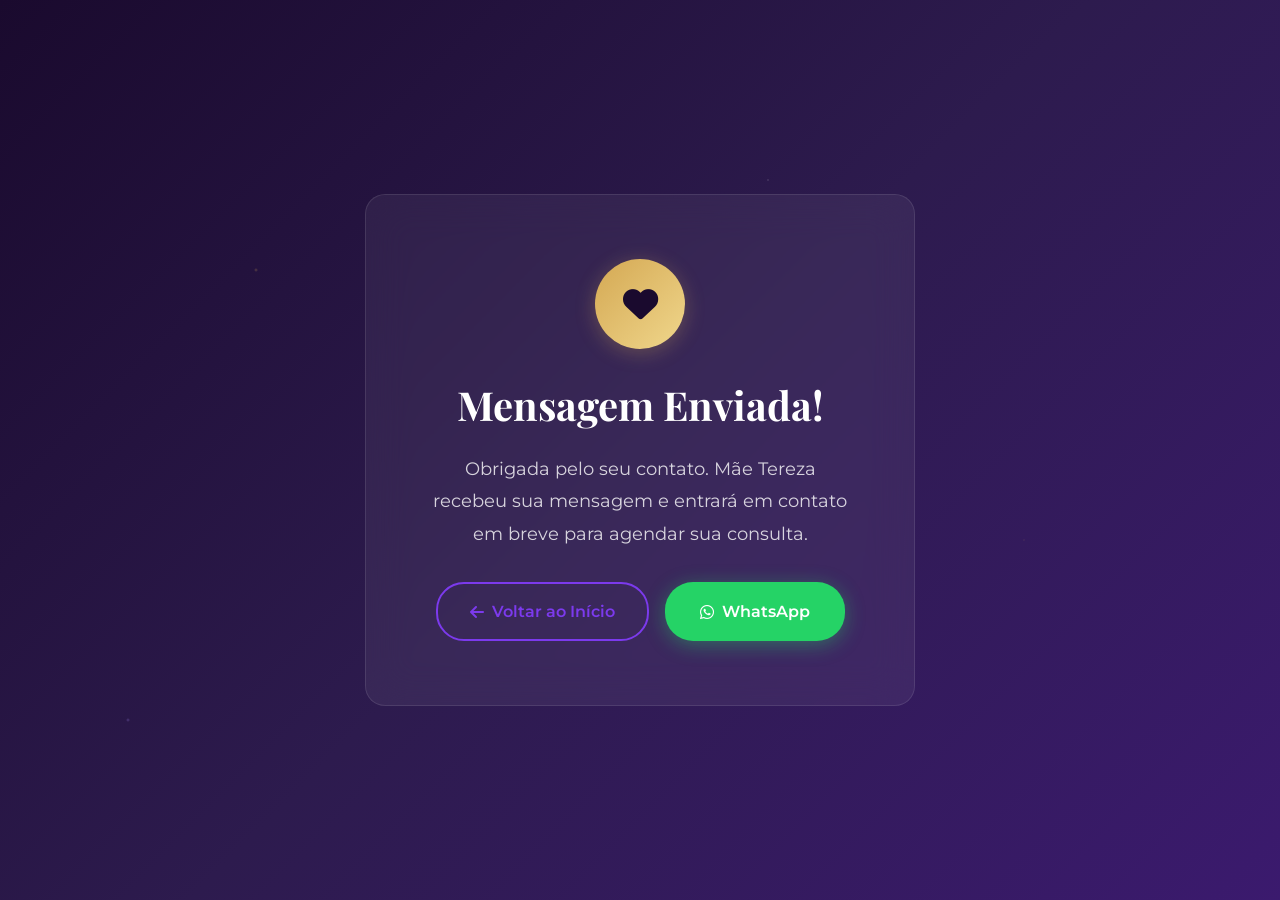
==== public/obrigado.html @ 99373eee "Redesign completo: site moderno e profissional com paleta roxo/dourado, glassmorphism, animacoes e r" ====
<!DOCTYPE html>
<html lang="pt-BR">
<head>
    <meta charset="UTF-8">
    <meta name="viewport" content="width=device-width, initial-scale=1.0">
    <title>Obrigado - Mãe Tereza</title>
    <meta name="description" content="Agradecemos pelo seu contato. Mãe Tereza entrará em contato em breve.">
    <meta name="robots" content="noindex, nofollow">

    <!-- Fonts -->
    <link rel="preconnect" href="https://fonts.googleapis.com">
    <link rel="preconnect" href="https://fonts.gstatic.com" crossorigin>
    <link href="https://fonts.googleapis.com/css2?family=Playfair+Display:ital,wght@0,400;0,600;0,700;1,400&family=Montserrat:wght@300;400;500;600;700&display=swap" rel="stylesheet">
    
    <!-- Icons -->
    <link rel="stylesheet" href="https://cdnjs.cloudflare.com/ajax/libs/font-awesome/6.5.0/css/all.min.css">
    
    <!-- Styles -->
    <link rel="stylesheet" href="styles/theme.css">
    <link rel="stylesheet" href="styles/global.css">

    <style>
        .thank-you-page {
            min-height: 100vh;
            display: flex;
            align-items: center;
            justify-content: center;
            background: var(--gradiente-hero);
            position: relative;
            overflow: hidden;
            padding: var(--espacamento-xl);
        }

        .thank-you-page::before {
            content: '';
            position: absolute;
            top: 0;
            left: 0;
            width: 100%;
            height: 100%;
            background-image: 
                radial-gradient(2px 2px at 20% 30%, rgba(212, 168, 83, 0.3) 0%, transparent 100%),
                radial-gradient(2px 2px at 40% 70%, rgba(167, 139, 250, 0.2) 0%, transparent 100%),
                radial-gradient(1px 1px at 60% 20%, rgba(255, 255, 255, 0.3) 0%, transparent 100%),
                radial-gradient(1px 1px at 80% 60%, rgba(212, 168, 83, 0.2) 0%, transparent 100%),
                radial-gradient(2px 2px at 10% 80%, rgba(167, 139, 250, 0.3) 0%, transparent 100%);
            animation: twinkle 4s ease-in-out infinite alternate;
        }

        .thank-you-card {
            position: relative;
            z-index: 2;
            max-width: 550px;
            width: 100%;
            background: rgba(255, 255, 255, 0.06);
            backdrop-filter: blur(20px);
            -webkit-backdrop-filter: blur(20px);
            border: 1px solid rgba(255, 255, 255, 0.1);
            border-radius: var(--borda-grande);
            padding: var(--espacamento-3xl);
            text-align: center;
            animation: fadeInUp 0.8s ease-out;
        }

        .thank-you-icon {
            width: 90px;
            height: 90px;
            border-radius: var(--borda-redonda);
            background: var(--gradiente-dourado);
            display: flex;
            align-items: center;
            justify-content: center;
            margin: 0 auto var(--espacamento-xl);
            box-shadow: var(--sombra-dourada);
            animation: pulse-icon 2s ease-in-out infinite;
        }

        .thank-you-icon i {
            font-size: 2.2rem;
            color: var(--roxo-profundo);
        }

        @keyframes pulse-icon {
            0%, 100% { transform: scale(1); }
            50% { transform: scale(1.05); }
        }

        .thank-you-card h1 {
            color: var(--branco);
            font-size: var(--fonte-3xl);
            margin-bottom: var(--espacamento-lg);
        }

        .thank-you-card p {
            color: rgba(255, 255, 255, 0.8);
            font-size: var(--fonte-lg);
            line-height: 1.8;
            margin-bottom: var(--espacamento-xl);
        }

        .thank-you-actions {
            display: flex;
            flex-wrap: wrap;
            justify-content: center;
            gap: var(--espacamento-md);
        }

        .thank-you-actions .btn {
            min-width: 180px;
        }

        .btn-whatsapp {
            background: #25D366;
            color: var(--branco);
            box-shadow: 0 4px 20px rgba(37, 211, 102, 0.4);
        }

        .btn-whatsapp:hover {
            transform: translateY(-3px);
            box-shadow: 0 8px 30px rgba(37, 211, 102, 0.6);
            color: var(--branco);
        }

        @media (max-width: 480px) {
            .thank-you-card {
                padding: var(--espacamento-xl);
            }

            .thank-you-card h1 {
                font-size: var(--fonte-xxl);
            }

            .thank-you-actions {
                flex-direction: column;
            }

            .thank-you-actions .btn {
                width: 100%;
            }
        }
    </style>
</head>
<body>
    <main class="thank-you-page">
        <div class="thank-you-card">
            <div class="thank-you-icon">
                <i class="fas fa-heart"></i>
            </div>
            <h1>Mensagem Enviada!</h1>
            <p>Obrigada pelo seu contato. Mãe Tereza recebeu sua mensagem e entrará em contato em breve para agendar sua consulta.</p>
            <div class="thank-you-actions">
                <a href="index.html" class="btn btn-secondary">
                    <i class="fas fa-arrow-left"></i> Voltar ao Início
                </a>
                <a href="https://wa.me/5511987654321" class="btn btn-whatsapp" target="_blank">
                    <i class="fab fa-whatsapp"></i> WhatsApp
                </a>
            </div>
        </div>
    </main>
</body>
</html>
---- public/styles/theme.css ----
:root {
    /* Cores principais - Paleta sofisticada roxo/dourado */
    --roxo-profundo: #1a0a2e;
    --roxo-medio: #2d1b4e;
    --roxo-vibrante: #7c3aed;
    --roxo-claro: #a78bfa;
    --dourado: #d4a853;
    --dourado-claro: #f0d78c;
    --rosa-mistico: #c026d3;
    
    /* Cores neutras */
    --branco: #ffffff;
    --branco-off: #faf8ff;
    --preto: #0f0a1a;
    --cinza-claro: #f5f3f7;
    --cinza-medio: #9ca3af;
    --cinza-escuro: #374151;
    --cinza-texto: #4b5563;
    
    /* Cores de estado */
    --sucesso: #10b981;
    --erro: #ef4444;
    --alerta: #f59e0b;
    
    /* Gradientes */
    --gradiente-hero: linear-gradient(135deg, #1a0a2e 0%, #2d1b4e 50%, #3b1a6e 100%);
    --gradiente-mistico: linear-gradient(135deg, #7c3aed, #c026d3);
    --gradiente-dourado: linear-gradient(135deg, #d4a853, #f0d78c);
    --gradiente-suave: linear-gradient(180deg, #faf8ff 0%, #f3e8ff 100%);
    --gradiente-card: linear-gradient(145deg, rgba(124, 58, 237, 0.05), rgba(192, 38, 211, 0.05));
    --gradiente-glass: linear-gradient(135deg, rgba(255,255,255,0.1), rgba(255,255,255,0.05));
    
    /* Sombras */
    --sombra-suave: 0 2px 15px rgba(124, 58, 237, 0.08);
    --sombra-media: 0 8px 30px rgba(124, 58, 237, 0.12);
    --sombra-forte: 0 20px 60px rgba(26, 10, 46, 0.2);
    --sombra-glow: 0 0 40px rgba(124, 58, 237, 0.3);
    --sombra-dourada: 0 4px 20px rgba(212, 168, 83, 0.3);
    
    /* Arredondamentos */
    --borda-pequena: 6px;
    --borda-media: 12px;
    --borda-grande: 20px;
    --borda-xl: 28px;
    --borda-redonda: 50%;
    
    /* Espaçamentos */
    --espacamento-xs: 0.25rem;
    --espacamento-sm: 0.5rem;
    --espacamento-md: 1rem;
    --espacamento-lg: 1.5rem;
    --espacamento-xl: 2rem;
    --espacamento-xxl: 3rem;
    --espacamento-3xl: 4rem;
    --espacamento-4xl: 6rem;
    
    /* Fontes */
    --fonte-titulo: 'Playfair Display', serif;
    --fonte-corpo: 'Montserrat', sans-serif;
    
    /* Tamanhos de fonte */
    --fonte-xs: 0.75rem;
    --fonte-sm: 0.875rem;
    --fonte-md: 1rem;
    --fonte-lg: 1.125rem;
    --fonte-xl: 1.25rem;
    --fonte-xxl: 1.75rem;
    --fonte-3xl: 2.5rem;
    --fonte-4xl: 3.5rem;
    --fonte-5xl: 4.5rem;
    
    /* Larguras de container */
    --container-sm: 540px;
    --container-md: 720px;
    --container-lg: 960px;
    --container-xl: 1200px;
    
    /* Transições */
    --transicao-rapida: 0.2s cubic-bezier(0.4, 0, 0.2, 1);
    --transicao-media: 0.3s cubic-bezier(0.4, 0, 0.2, 1);
    --transicao-lenta: 0.5s cubic-bezier(0.4, 0, 0.2, 1);
    --transicao-bounce: 0.5s cubic-bezier(0.68, -0.55, 0.265, 1.55);
}
---- public/styles/global.css ----
/* ========================================
   GLOBAL STYLES - SITE MÃE TEREZA
   Design moderno, profissional e místico
   ======================================== */

/* Reset & Base */
*, *::before, *::after {
    margin: 0;
    padding: 0;
    box-sizing: border-box;
}

html {
    scroll-behavior: smooth;
    scroll-padding-top: 80px;
}

body {
    font-family: var(--fonte-corpo);
    font-size: var(--fonte-md);
    line-height: 1.7;
    color: var(--cinza-escuro);
    background-color: var(--branco);
    overflow-x: hidden;
    -webkit-font-smoothing: antialiased;
    -moz-osx-font-smoothing: grayscale;
}

img {
    max-width: 100%;
    height: auto;
    display: block;
}

a {
    color: var(--roxo-vibrante);
    text-decoration: none;
    transition: color var(--transicao-rapida);
}

a:hover {
    color: var(--dourado);
}

/* Container */
.container {
    width: 100%;
    max-width: var(--container-xl);
    margin: 0 auto;
    padding: 0 var(--espacamento-lg);
}

/* Typography */
h1, h2, h3, h4, h5, h6 {
    font-family: var(--fonte-titulo);
    font-weight: 700;
    line-height: 1.2;
    color: var(--roxo-profundo);
}

h1 { font-size: var(--fonte-5xl); }
h2 { font-size: var(--fonte-3xl); }
h3 { font-size: var(--fonte-xxl); }

p { margin-bottom: var(--espacamento-md); }

/* Section Layout */
.section {
    padding: var(--espacamento-4xl) 0;
    position: relative;
}

.section-title {
    text-align: center;
    margin-bottom: var(--espacamento-lg);
    color: var(--roxo-profundo);
    position: relative;
    padding-bottom: var(--espacamento-md);
}

.section-title::after {
    content: '';
    position: absolute;
    bottom: 0;
    left: 50%;
    transform: translateX(-50%);
    width: 60px;
    height: 3px;
    background: var(--gradiente-dourado);
    border-radius: 2px;
}

.section-subtitle {
    text-align: center;
    font-size: var(--fonte-lg);
    margin-bottom: var(--espacamento-3xl);
    color: var(--cinza-texto);
    max-width: 600px;
    margin-left: auto;
    margin-right: auto;
}

/* ========================================
   NAVIGATION - Navbar fixa com glassmorphism
   ======================================== */
.navbar {
    position: fixed;
    top: 0;
    left: 0;
    width: 100%;
    z-index: 1000;
    padding: 20px 0;
    transition: all var(--transicao-media);
}

.navbar.scrolled {
    background: rgba(26, 10, 46, 0.95);
    backdrop-filter: blur(20px);
    -webkit-backdrop-filter: blur(20px);
    padding: 12px 0;
    box-shadow: 0 4px 30px rgba(0, 0, 0, 0.3);
}

.navbar .container {
    display: flex;
    align-items: center;
    justify-content: space-between;
}

.navbar-brand {
    font-family: var(--fonte-titulo);
    font-size: var(--fonte-xl);
    font-weight: 700;
    color: var(--branco) !important;
    letter-spacing: 0.5px;
}

.navbar-brand span {
    color: var(--dourado);
}

.nav-links {
    display: flex;
    list-style: none;
    gap: var(--espacamento-xl);
    align-items: center;
}

.nav-links a {
    color: rgba(255, 255, 255, 0.85);
    font-size: var(--fonte-sm);
    font-weight: 500;
    text-transform: uppercase;
    letter-spacing: 1px;
    transition: color var(--transicao-rapida);
    position: relative;
}

.nav-links a::after {
    content: '';
    position: absolute;
    bottom: -4px;
    left: 0;
    width: 0;
    height: 2px;
    background: var(--dourado);
    transition: width var(--transicao-media);
}

.nav-links a:hover {
    color: var(--dourado);
}

.nav-links a:hover::after {
    width: 100%;
}

/* Mobile menu toggle */
.nav-toggle {
    display: none;
    flex-direction: column;
    gap: 5px;
    cursor: pointer;
    padding: 5px;
}

.nav-toggle span {
    width: 25px;
    height: 2px;
    background: var(--branco);
    border-radius: 2px;
    transition: all var(--transicao-media);
}

.nav-toggle.active span:nth-child(1) {
    transform: rotate(45deg) translate(5px, 5px);
}

.nav-toggle.active span:nth-child(2) {
    opacity: 0;
}

.nav-toggle.active span:nth-child(3) {
    transform: rotate(-45deg) translate(5px, -5px);
}

/* ========================================
   BUTTONS - Botões modernos com gradiente
   ======================================== */
.btn {
    display: inline-flex;
    align-items: center;
    justify-content: center;
    gap: 8px;
    padding: 14px 32px;
    border-radius: var(--borda-xl);
    font-weight: 600;
    font-size: var(--fonte-md);
    text-align: center;
    cursor: pointer;
    transition: all var(--transicao-media);
    border: none;
    font-family: var(--fonte-corpo);
    text-decoration: none;
    position: relative;
    overflow: hidden;
}

.btn::before {
    content: '';
    position: absolute;
    top: 0;
    left: -100%;
    width: 100%;
    height: 100%;
    background: linear-gradient(90deg, transparent, rgba(255,255,255,0.2), transparent);
    transition: left 0.5s;
}

.btn:hover::before {
    left: 100%;
}

.btn-primary {
    background: var(--gradiente-mistico);
    color: var(--branco);
    box-shadow: 0 4px 20px rgba(124, 58, 237, 0.4);
}

.btn-primary:hover {
    transform: translateY(-3px);
    box-shadow: 0 8px 30px rgba(124, 58, 237, 0.5);
    color: var(--branco);
}

.btn-secondary {
    background: transparent;
    color: var(--roxo-vibrante);
    border: 2px solid var(--roxo-vibrante);
}

.btn-secondary:hover {
    background: var(--roxo-vibrante);
    color: var(--branco);
    transform: translateY(-3px);
    box-shadow: var(--sombra-media);
}

.btn-gold {
    background: var(--gradiente-dourado);
    color: var(--roxo-profundo);
    font-weight: 700;
    box-shadow: var(--sombra-dourada);
}

.btn-gold:hover {
    transform: translateY(-3px);
    box-shadow: 0 8px 30px rgba(212, 168, 83, 0.5);
    color: var(--roxo-profundo);
}

/* ========================================
   HERO/BANNER - Fullscreen com parallax
   ======================================== */
.banner {
    height: 100vh;
    min-height: 700px;
    position: relative;
    display: flex;
    align-items: center;
    justify-content: center;
    text-align: center;
    color: var(--branco);
    overflow: hidden;
}

.banner-bg {
    position: absolute;
    top: 0;
    left: 0;
    width: 100%;
    height: 100%;
    background-size: cover;
    background-position: center;
    background-attachment: fixed;
    z-index: 0;
}

.banner-overlay {
    position: absolute;
    top: 0;
    left: 0;
    width: 100%;
    height: 100%;
    background: linear-gradient(
        180deg,
        rgba(26, 10, 46, 0.7) 0%,
        rgba(45, 27, 78, 0.8) 50%,
        rgba(26, 10, 46, 0.9) 100%
    );
    z-index: 1;
}

/* Efeito de partículas no background */
.banner::after {
    content: '';
    position: absolute;
    top: 0;
    left: 0;
    width: 100%;
    height: 100%;
    background-image: 
        radial-gradient(2px 2px at 20% 30%, rgba(212, 168, 83, 0.3) 0%, transparent 100%),
        radial-gradient(2px 2px at 40% 70%, rgba(167, 139, 250, 0.2) 0%, transparent 100%),
        radial-gradient(1px 1px at 60% 20%, rgba(255, 255, 255, 0.3) 0%, transparent 100%),
        radial-gradient(1px 1px at 80% 60%, rgba(212, 168, 83, 0.2) 0%, transparent 100%),
        radial-gradient(2px 2px at 10% 80%, rgba(167, 139, 250, 0.3) 0%, transparent 100%),
        radial-gradient(1px 1px at 90% 40%, rgba(255, 255, 255, 0.2) 0%, transparent 100%);
    z-index: 2;
    animation: twinkle 4s ease-in-out infinite alternate;
}

@keyframes twinkle {
    0% { opacity: 0.5; }
    100% { opacity: 1; }
}

.banner-content {
    position: relative;
    z-index: 3;
    max-width: 850px;
    padding: var(--espacamento-xl);
}

.banner-content h1 {
    color: var(--branco);
    font-size: var(--fonte-5xl);
    margin-bottom: var(--espacamento-lg);
    text-shadow: 0 2px 20px rgba(0, 0, 0, 0.3);
    animation: fadeInUp 1s ease-out;
}

.banner-content h1 .highlight {
    color: var(--dourado);
    display: block;
}

.banner-content p {
    font-size: var(--fonte-xl);
    margin-bottom: var(--espacamento-xxl);
    color: rgba(255, 255, 255, 0.9);
    animation: fadeInUp 1s ease-out 0.2s both;
}

.banner-content .btn {
    animation: fadeInUp 1s ease-out 0.4s both;
}

.banner-scroll-indicator {
    position: absolute;
    bottom: 40px;
    left: 50%;
    transform: translateX(-50%);
    z-index: 3;
    animation: bounce 2s infinite;
}

.banner-scroll-indicator i {
    color: var(--dourado);
    font-size: 1.5rem;
}

/* ========================================
   ABOUT SECTION
   ======================================== */
.about-section {
    background: var(--gradiente-suave);
}

.about-content {
    display: grid;
    grid-template-columns: 1fr 1.2fr;
    gap: var(--espacamento-4xl);
    align-items: center;
}

.about-image {
    position: relative;
}

.about-image img {
    width: 100%;
    border-radius: var(--borda-grande);
    box-shadow: var(--sombra-forte);
    position: relative;
    z-index: 2;
}

.about-image::before {
    content: '';
    position: absolute;
    top: -15px;
    left: -15px;
    right: 15px;
    bottom: 15px;
    border: 3px solid var(--dourado);
    border-radius: var(--borda-grande);
    z-index: 1;
    opacity: 0.5;
}

.about-image::after {
    content: '';
    position: absolute;
    bottom: -20px;
    right: -20px;
    width: 120px;
    height: 120px;
    background: var(--gradiente-mistico);
    border-radius: var(--borda-redonda);
    opacity: 0.15;
    z-index: 0;
}

.about-text h2 {
    text-align: left;
    margin-bottom: var(--espacamento-md);
}

.about-text h2::after {
    left: 0;
    transform: none;
}

.about-text .subtitle {
    color: var(--roxo-vibrante);
    font-size: var(--fonte-lg);
    font-weight: 500;
    margin-bottom: var(--espacamento-xl);
}

.about-text p {
    color: var(--cinza-texto);
    line-height: 1.8;
    margin-bottom: var(--espacamento-lg);
}

.about-stats {
    display: grid;
    grid-template-columns: repeat(3, 1fr);
    gap: var(--espacamento-lg);
    margin-top: var(--espacamento-xl);
    padding-top: var(--espacamento-xl);
    border-top: 1px solid rgba(124, 58, 237, 0.1);
}

.stat-item {
    text-align: center;
}

.stat-number {
    font-family: var(--fonte-titulo);
    font-size: var(--fonte-3xl);
    font-weight: 700;
    color: var(--roxo-vibrante);
    display: block;
}

.stat-label {
    font-size: var(--fonte-sm);
    color: var(--cinza-texto);
    text-transform: uppercase;
    letter-spacing: 1px;
}

/* ========================================
   SERVICES SECTION
   ======================================== */
.services-section {
    background: var(--branco);
}

.services-grid {
    display: grid;
    grid-template-columns: repeat(auto-fit, minmax(280px, 1fr));
    gap: var(--espacamento-xl);
}

.service-card {
    background: var(--branco);
    border-radius: var(--borda-grande);
    overflow: hidden;
    box-shadow: var(--sombra-suave);
    transition: all var(--transicao-media);
    border: 1px solid rgba(124, 58, 237, 0.08);
    position: relative;
}

.service-card::before {
    content: '';
    position: absolute;
    top: 0;
    left: 0;
    width: 100%;
    height: 4px;
    background: var(--gradiente-mistico);
    opacity: 0;
    transition: opacity var(--transicao-media);
}

.service-card:hover {
    transform: translateY(-12px);
    box-shadow: var(--sombra-media);
}

.service-card:hover::before {
    opacity: 1;
}

.service-image {
    height: 200px;
    overflow: hidden;
    position: relative;
}

.service-image img {
    width: 100%;
    height: 100%;
    object-fit: cover;
    transition: transform var(--transicao-lenta);
}

.service-card:hover .service-image img {
    transform: scale(1.08);
}

.service-image::after {
    content: '';
    position: absolute;
    bottom: 0;
    left: 0;
    width: 100%;
    height: 50%;
    background: linear-gradient(transparent, rgba(26, 10, 46, 0.1));
}

.service-card-content {
    padding: var(--espacamento-xl);
}

.service-card h3 {
    font-size: var(--fonte-xxl);
    margin-bottom: var(--espacamento-sm);
    color: var(--roxo-profundo);
}

.service-card p {
    color: var(--cinza-texto);
    margin-bottom: var(--espacamento-lg);
    line-height: 1.7;
}

.service-card .btn {
    padding: 10px 24px;
    font-size: var(--fonte-sm);
}

/* ========================================
   TESTIMONIALS SECTION
   ======================================== */
.testimonials-section {
    background: var(--gradiente-hero);
    color: var(--branco);
    position: relative;
    overflow: hidden;
}

.testimonials-section::before {
    content: '';
    position: absolute;
    top: -50%;
    right: -20%;
    width: 600px;
    height: 600px;
    background: radial-gradient(circle, rgba(124, 58, 237, 0.15) 0%, transparent 70%);
    border-radius: var(--borda-redonda);
}

.testimonials-section .section-title {
    color: var(--branco);
}

.testimonials-section .section-title::after {
    background: var(--gradiente-dourado);
}

.testimonials-section .section-subtitle {
    color: rgba(255, 255, 255, 0.7);
}

.testimonials-carousel {
    position: relative;
    max-width: 800px;
    margin: 0 auto;
}

.testimonial-item {
    display: none;
    animation: fadeIn 0.6s ease-out;
}

.testimonial-item.active {
    display: block;
}

@keyframes fadeIn {
    from { opacity: 0; transform: translateY(20px); }
    to { opacity: 1; transform: translateY(0); }
}

.testimonial-content {
    background: rgba(255, 255, 255, 0.08);
    backdrop-filter: blur(20px);
    -webkit-backdrop-filter: blur(20px);
    border: 1px solid rgba(255, 255, 255, 0.1);
    padding: var(--espacamento-3xl);
    border-radius: var(--borda-grande);
    text-align: center;
    position: relative;
}

.testimonial-content .quote-icon {
    color: var(--dourado);
    font-size: var(--fonte-3xl);
    margin-bottom: var(--espacamento-lg);
    display: block;
    opacity: 0.8;
}

.testimonial-content p {
    font-size: var(--fonte-lg);
    font-style: italic;
    line-height: 1.8;
    margin-bottom: var(--espacamento-xl);
    color: rgba(255, 255, 255, 0.9);
}

.testimonial-content h4 {
    color: var(--dourado);
    font-size: var(--fonte-md);
    margin-bottom: 4px;
}

.testimonial-content h4 span {
    font-weight: 400;
    font-size: var(--fonte-sm);
    color: rgba(255, 255, 255, 0.6);
    display: block;
    margin-top: 4px;
}

/* Carousel controls */
.carousel-controls {
    display: flex;
    justify-content: center;
    align-items: center;
    margin-top: var(--espacamento-xl);
    gap: var(--espacamento-md);
}

.prev-btn, .next-btn {
    background: rgba(255, 255, 255, 0.1);
    border: 1px solid rgba(255, 255, 255, 0.2);
    color: var(--branco);
    width: 44px;
    height: 44px;
    border-radius: var(--borda-redonda);
    cursor: pointer;
    display: flex;
    align-items: center;
    justify-content: center;
    transition: all var(--transicao-rapida);
}

.prev-btn:hover, .next-btn:hover {
    background: var(--dourado);
    color: var(--roxo-profundo);
    border-color: var(--dourado);
}

.carousel-dots {
    display: flex;
    gap: 8px;
}

.dot {
    width: 10px;
    height: 10px;
    background: rgba(255, 255, 255, 0.3);
    border-radius: var(--borda-redonda);
    cursor: pointer;
    transition: all var(--transicao-rapida);
}

.dot.active {
    background: var(--dourado);
    width: 30px;
    border-radius: 5px;
}

/* ========================================
   VIDEO SECTION
   ======================================== */
.video-section {
    background: var(--cinza-claro);
}

.video-container {
    max-width: 800px;
    margin: 0 auto;
    border-radius: var(--borda-grande);
    overflow: hidden;
    box-shadow: var(--sombra-forte);
    position: relative;
}

.video-container video {
    width: 100%;
    display: block;
}

.video-container::before {
    content: '';
    position: absolute;
    inset: 0;
    border-radius: var(--borda-grande);
    padding: 2px;
    background: var(--gradiente-mistico);
    -webkit-mask: linear-gradient(#fff 0 0) content-box, linear-gradient(#fff 0 0);
    -webkit-mask-composite: xor;
    mask-composite: exclude;
    pointer-events: none;
    z-index: 1;
}

/* ========================================
   CONTACT SECTION
   ======================================== */
.contact-section {
    background: var(--gradiente-suave);
}

.contact-container {
    max-width: 600px;
    margin: 0 auto;
}

.contact-form-wrapper {
    background: var(--branco);
    padding: var(--espacamento-3xl);
    border-radius: var(--borda-grande);
    box-shadow: var(--sombra-media);
    border: 1px solid rgba(124, 58, 237, 0.08);
}

.form-group {
    margin-bottom: var(--espacamento-lg);
}

.form-group label {
    display: block;
    font-weight: 600;
    color: var(--roxo-profundo);
    margin-bottom: 8px;
    font-size: var(--fonte-sm);
    text-transform: uppercase;
    letter-spacing: 0.5px;
}

.form-group input,
.form-group textarea {
    width: 100%;
    padding: 14px 18px;
    border: 2px solid rgba(124, 58, 237, 0.1);
    border-radius: var(--borda-media);
    font-family: var(--fonte-corpo);
    font-size: var(--fonte-md);
    color: var(--cinza-escuro);
    background: var(--branco-off);
    transition: all var(--transicao-rapida);
}

.form-group input:focus,
.form-group textarea:focus {
    outline: none;
    border-color: var(--roxo-vibrante);
    box-shadow: 0 0 0 4px rgba(124, 58, 237, 0.1);
    background: var(--branco);
}

.form-group textarea {
    resize: vertical;
    min-height: 130px;
}

.form-group input::placeholder,
.form-group textarea::placeholder {
    color: var(--cinza-medio);
}

#contact-form .btn {
    width: 100%;
    padding: 16px;
    font-size: var(--fonte-lg);
    margin-top: var(--espacamento-sm);
}

.error-message {
    color: var(--erro);
    font-size: var(--fonte-sm);
    margin-top: 6px;
    display: none;
}

.form-group.error input,
.form-group.error textarea {
    border-color: var(--erro);
}

.form-group.error .error-message {
    display: block;
}

/* ========================================
   FOOTER
   ======================================== */
.footer {
    background: var(--roxo-profundo);
    color: rgba(255, 255, 255, 0.8);
    padding: var(--espacamento-3xl) 0 var(--espacamento-xl);
}

.footer-content {
    display: flex;
    justify-content: space-between;
    align-items: center;
    padding-bottom: var(--espacamento-xl);
    border-bottom: 1px solid rgba(255, 255, 255, 0.1);
    margin-bottom: var(--espacamento-xl);
}

.footer-logo h3 {
    color: var(--branco);
    font-size: var(--fonte-xxl);
    margin-bottom: 4px;
}

.footer-logo h3 span {
    color: var(--dourado);
}

.footer-logo p {
    color: rgba(255, 255, 255, 0.6);
    font-size: var(--fonte-sm);
    margin-bottom: 0;
}

.footer-social {
    display: flex;
    gap: var(--espacamento-md);
}

.footer-social a {
    width: 44px;
    height: 44px;
    border-radius: var(--borda-redonda);
    border: 1px solid rgba(255, 255, 255, 0.2);
    display: flex;
    align-items: center;
    justify-content: center;
    color: var(--branco);
    font-size: 1.1rem;
    transition: all var(--transicao-media);
}

.footer-social a:hover {
    background: var(--dourado);
    border-color: var(--dourado);
    color: var(--roxo-profundo);
    transform: translateY(-3px);
}

.footer-copyright {
    text-align: center;
}

.footer-copyright p {
    font-size: var(--fonte-sm);
    color: rgba(255, 255, 255, 0.5);
    margin-bottom: 0;
}

/* ========================================
   WHATSAPP FLOATING BUTTON
   ======================================== */
.whatsapp-button {
    position: fixed;
    bottom: 30px;
    right: 30px;
    width: 60px;
    height: 60px;
    background: #25D366;
    color: var(--branco);
    border-radius: var(--borda-redonda);
    display: flex;
    align-items: center;
    justify-content: center;
    font-size: 1.8rem;
    box-shadow: 0 4px 20px rgba(37, 211, 102, 0.4);
    z-index: 999;
    transition: all var(--transicao-media);
    animation: pulse-whatsapp 2s infinite;
}

.whatsapp-button:hover {
    transform: scale(1.1);
    box-shadow: 0 6px 30px rgba(37, 211, 102, 0.6);
    color: var(--branco);
}

@keyframes pulse-whatsapp {
    0%, 100% { box-shadow: 0 4px 20px rgba(37, 211, 102, 0.4); }
    50% { box-shadow: 0 4px 30px rgba(37, 211, 102, 0.7); }
}

/* ========================================
   ANIMATIONS
   ======================================== */
@keyframes fadeInUp {
    from {
        opacity: 0;
        transform: translateY(30px);
    }
    to {
        opacity: 1;
        transform: translateY(0);
    }
}

@keyframes fadeInLeft {
    from {
        opacity: 0;
        transform: translateX(-30px);
    }
    to {
        opacity: 1;
        transform: translateX(0);
    }
}

@keyframes fadeInRight {
    from {
        opacity: 0;
        transform: translateX(30px);
    }
    to {
        opacity: 1;
        transform: translateX(0);
    }
}

@keyframes bounce {
    0%, 20%, 50%, 80%, 100% { transform: translateX(-50%) translateY(0); }
    40% { transform: translateX(-50%) translateY(-10px); }
    60% { transform: translateX(-50%) translateY(-5px); }
}

/* Scroll reveal animation classes */
.reveal {
    opacity: 0;
    transform: translateY(30px);
    transition: all 0.8s cubic-bezier(0.4, 0, 0.2, 1);
}

.reveal.revealed {
    opacity: 1;
    transform: translateY(0);
}

.reveal-left {
    opacity: 0;
    transform: translateX(-50px);
    transition: all 0.8s cubic-bezier(0.4, 0, 0.2, 1);
}

.reveal-left.revealed {
    opacity: 1;
    transform: translateX(0);
}

.reveal-right {
    opacity: 0;
    transform: translateX(50px);
    transition: all 0.8s cubic-bezier(0.4, 0, 0.2, 1);
}

.reveal-right.revealed {
    opacity: 1;
    transform: translateX(0);
}

/* ========================================
   RESPONSIVE DESIGN
   ======================================== */
@media (max-width: 992px) {
    h1 { font-size: var(--fonte-3xl); }
    h2 { font-size: var(--fonte-xxl); }

    .section { padding: var(--espacamento-3xl) 0; }

    .about-content {
        grid-template-columns: 1fr;
        gap: var(--espacamento-xxl);
        text-align: center;
    }

    .about-image {
        max-width: 400px;
        margin: 0 auto;
    }

    .about-image::before {
        top: -10px;
        left: -10px;
        right: 10px;
        bottom: 10px;
    }

    .about-text h2 {
        text-align: center;
    }

    .about-text h2::after {
        left: 50%;
        transform: translateX(-50%);
    }

    .about-text .subtitle {
        text-align: center;
    }

    .about-stats {
        grid-template-columns: repeat(3, 1fr);
    }

    .footer-content {
        flex-direction: column;
        text-align: center;
        gap: var(--espacamento-xl);
    }
}

@media (max-width: 768px) {
    .nav-links {
        position: fixed;
        top: 0;
        right: -100%;
        width: 280px;
        height: 100vh;
        background: var(--roxo-profundo);
        flex-direction: column;
        padding: 100px 40px 40px;
        transition: right var(--transicao-media);
        box-shadow: -5px 0 30px rgba(0, 0, 0, 0.3);
    }

    .nav-links.active {
        right: 0;
    }

    .nav-toggle {
        display: flex;
    }

    .banner-content h1 {
        font-size: var(--fonte-3xl);
    }

    .banner-content p {
        font-size: var(--fonte-md);
    }

    .services-grid {
        grid-template-columns: 1fr;
        max-width: 400px;
        margin: 0 auto;
    }

    .about-stats {
        grid-template-columns: 1fr;
        gap: var(--espacamento-md);
    }

    .testimonial-content {
        padding: var(--espacamento-xl);
    }

    .contact-form-wrapper {
        padding: var(--espacamento-xl);
    }
}

@media (max-width: 480px) {
    .container {
        padding: 0 var(--espacamento-md);
    }

    .banner-content h1 {
        font-size: var(--fonte-xxl);
    }

    .btn {
        padding: 12px 24px;
        font-size: var(--fonte-sm);
    }
}
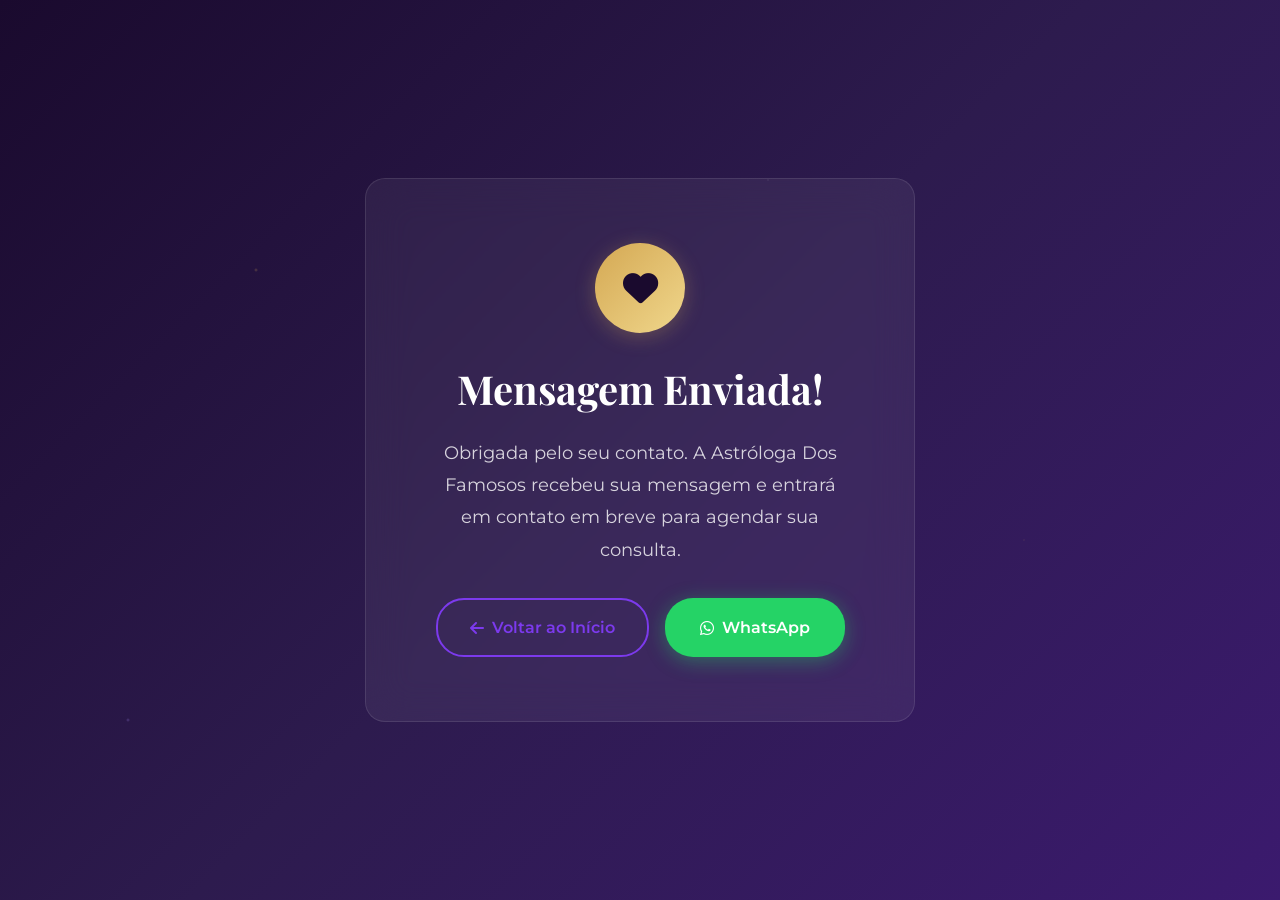
==== commit c6926c07: "Renomeia para Astrologa Dos Famosos em todo o site" ====
--- a/public/obrigado.html
+++ b/public/obrigado.html
@@ -3,8 +3,8 @@
 <head>
     <meta charset="UTF-8">
     <meta name="viewport" content="width=device-width, initial-scale=1.0">
-    <title>Obrigado - Mãe Tereza</title>
-    <meta name="description" content="Agradecemos pelo seu contato. Mãe Tereza entrará em contato em breve.">
+    <title>Obrigado - Astróloga Dos Famosos</title>
+    <meta name="description" content="Agradecemos pelo seu contato. A Astróloga Dos Famosos entrará em contato em breve.">
     <meta name="robots" content="noindex, nofollow">
 
     <!-- Fonts -->
@@ -147,7 +147,7 @@
                 <i class="fas fa-heart"></i>
             </div>
             <h1>Mensagem Enviada!</h1>
-            <p>Obrigada pelo seu contato. Mãe Tereza recebeu sua mensagem e entrará em contato em breve para agendar sua consulta.</p>
+            <p>Obrigada pelo seu contato. A Astróloga Dos Famosos recebeu sua mensagem e entrará em contato em breve para agendar sua consulta.</p>
             <div class="thank-you-actions">
                 <a href="index.html" class="btn btn-secondary">
                     <i class="fas fa-arrow-left"></i> Voltar ao Início
--- a/public/styles/global.css
+++ b/public/styles/global.css
@@ -852,37 +852,38 @@
 }
 
 /* ========================================
-   FOOTER
+   FOOTER - Expanded with grid
    ======================================== */
 .footer {
     background: var(--roxo-profundo);
     color: rgba(255, 255, 255, 0.8);
-    padding: var(--espacamento-3xl) 0 var(--espacamento-xl);
-}
-
-.footer-content {
-    display: flex;
-    justify-content: space-between;
-    align-items: center;
-    padding-bottom: var(--espacamento-xl);
-    border-bottom: 1px solid rgba(255, 255, 255, 0.1);
+    padding: var(--espacamento-4xl) 0 var(--espacamento-xl);
+}
+
+.footer-grid {
+    display: grid;
+    grid-template-columns: 2fr 1fr 1fr 1.5fr;
+    gap: var(--espacamento-3xl);
+    padding-bottom: var(--espacamento-3xl);
+    border-bottom: 1px solid rgba(255, 255, 255, 0.08);
     margin-bottom: var(--espacamento-xl);
 }
 
-.footer-logo h3 {
+.footer-brand h3 {
     color: var(--branco);
     font-size: var(--fonte-xxl);
-    margin-bottom: 4px;
-}
-
-.footer-logo h3 span {
+    margin-bottom: var(--espacamento-sm);
+}
+
+.footer-brand h3 span {
     color: var(--dourado);
 }
 
-.footer-logo p {
+.footer-brand > p {
     color: rgba(255, 255, 255, 0.6);
     font-size: var(--fonte-sm);
-    margin-bottom: 0;
+    line-height: 1.7;
+    margin-bottom: var(--espacamento-lg);
 }
 
 .footer-social {
@@ -891,15 +892,15 @@
 }
 
 .footer-social a {
-    width: 44px;
-    height: 44px;
+    width: 40px;
+    height: 40px;
     border-radius: var(--borda-redonda);
-    border: 1px solid rgba(255, 255, 255, 0.2);
+    border: 1px solid rgba(255, 255, 255, 0.15);
     display: flex;
     align-items: center;
     justify-content: center;
-    color: var(--branco);
-    font-size: 1.1rem;
+    color: rgba(255, 255, 255, 0.7);
+    font-size: 1rem;
     transition: all var(--transicao-media);
 }
 
@@ -910,18 +911,95 @@
     transform: translateY(-3px);
 }
 
-.footer-copyright {
+.footer-links-col h4,
+.footer-contact h4 {
+    color: var(--branco);
+    font-family: var(--fonte-corpo);
+    font-size: var(--fonte-md);
+    font-weight: 700;
+    margin-bottom: var(--espacamento-lg);
+    position: relative;
+    padding-bottom: var(--espacamento-sm);
+}
+
+.footer-links-col h4::after,
+.footer-contact h4::after {
+    content: '';
+    position: absolute;
+    bottom: 0;
+    left: 0;
+    width: 30px;
+    height: 2px;
+    background: var(--dourado);
+    border-radius: 1px;
+}
+
+.footer-links-col ul,
+.footer-contact ul {
+    list-style: none;
+    padding: 0;
+}
+
+.footer-links-col ul li,
+.footer-contact ul li {
+    margin-bottom: var(--espacamento-sm);
+}
+
+.footer-links-col ul li a {
+    color: rgba(255, 255, 255, 0.6);
+    font-size: var(--fonte-sm);
+    transition: all var(--transicao-rapida);
+    display: inline-block;
+}
+
+.footer-links-col ul li a:hover {
+    color: var(--dourado);
+    transform: translateX(4px);
+}
+
+.footer-contact ul li {
+    color: rgba(255, 255, 255, 0.6);
+    font-size: var(--fonte-sm);
+    display: flex;
+    align-items: center;
+    gap: 10px;
+}
+
+.footer-contact ul li i {
+    color: var(--dourado);
+    width: 16px;
     text-align: center;
 }
 
-.footer-copyright p {
+.footer-contact ul li a {
+    color: rgba(255, 255, 255, 0.6);
+    transition: color var(--transicao-rapida);
+}
+
+.footer-contact ul li a:hover {
+    color: var(--dourado);
+}
+
+.footer-bottom {
+    text-align: center;
+    padding-top: var(--espacamento-lg);
+}
+
+.footer-bottom p {
     font-size: var(--fonte-sm);
     color: rgba(255, 255, 255, 0.5);
-    margin-bottom: 0;
+    margin-bottom: var(--espacamento-xs);
+}
+
+.footer-disclaimer {
+    font-size: var(--fonte-xs) !important;
+    color: rgba(255, 255, 255, 0.3) !important;
+    max-width: 500px;
+    margin: 0 auto;
 }
 
 /* ========================================
-   WHATSAPP FLOATING BUTTON
+   WHATSAPP FLOATING BUTTON + TOOLTIP
    ======================================== */
 .whatsapp-button {
     position: fixed;
@@ -948,9 +1026,275 @@
     color: var(--branco);
 }
 
+.whatsapp-button:hover .whatsapp-tooltip {
+    opacity: 1;
+    transform: translateX(0);
+    visibility: visible;
+}
+
+.whatsapp-tooltip {
+    position: absolute;
+    right: 72px;
+    background: var(--roxo-profundo);
+    color: var(--branco);
+    padding: 8px 16px;
+    border-radius: var(--borda-media);
+    font-size: var(--fonte-sm);
+    font-weight: 500;
+    white-space: nowrap;
+    opacity: 0;
+    visibility: hidden;
+    transform: translateX(10px);
+    transition: all var(--transicao-media);
+    box-shadow: var(--sombra-media);
+}
+
+.whatsapp-tooltip::after {
+    content: '';
+    position: absolute;
+    right: -6px;
+    top: 50%;
+    transform: translateY(-50%);
+    border: 6px solid transparent;
+    border-left-color: var(--roxo-profundo);
+}
+
 @keyframes pulse-whatsapp {
     0%, 100% { box-shadow: 0 4px 20px rgba(37, 211, 102, 0.4); }
     50% { box-shadow: 0 4px 30px rgba(37, 211, 102, 0.7); }
+}
+
+/* ========================================
+   TRUST BADGES SECTION
+   ======================================== */
+.trust-section {
+    padding: var(--espacamento-3xl) 0;
+    background: var(--branco);
+    border-top: 1px solid rgba(124, 58, 237, 0.06);
+    border-bottom: 1px solid rgba(124, 58, 237, 0.06);
+}
+
+.trust-grid {
+    display: grid;
+    grid-template-columns: repeat(4, 1fr);
+    gap: var(--espacamento-xl);
+}
+
+.trust-item {
+    text-align: center;
+    padding: var(--espacamento-xl) var(--espacamento-lg);
+    border-radius: var(--borda-grande);
+    transition: all var(--transicao-media);
+}
+
+.trust-item:hover {
+    background: var(--gradiente-suave);
+    transform: translateY(-5px);
+}
+
+.trust-icon {
+    width: 64px;
+    height: 64px;
+    border-radius: var(--borda-redonda);
+    background: var(--gradiente-suave);
+    display: flex;
+    align-items: center;
+    justify-content: center;
+    margin: 0 auto var(--espacamento-md);
+    transition: all var(--transicao-media);
+}
+
+.trust-icon i {
+    font-size: 1.5rem;
+    color: var(--roxo-vibrante);
+    transition: all var(--transicao-media);
+}
+
+.trust-item:hover .trust-icon {
+    background: var(--gradiente-mistico);
+    transform: scale(1.1);
+}
+
+.trust-item:hover .trust-icon i {
+    color: var(--branco);
+}
+
+.trust-item h4 {
+    font-size: var(--fonte-md);
+    font-family: var(--fonte-corpo);
+    font-weight: 700;
+    color: var(--roxo-profundo);
+    margin-bottom: var(--espacamento-xs);
+}
+
+.trust-item p {
+    font-size: var(--fonte-sm);
+    color: var(--cinza-texto);
+    margin-bottom: 0;
+    line-height: 1.5;
+}
+
+/* ========================================
+   CTA SECTION (URGENCY)
+   ======================================== */
+.cta-section {
+    padding: var(--espacamento-4xl) 0;
+    background: var(--gradiente-hero);
+    position: relative;
+    overflow: hidden;
+}
+
+.cta-section::before {
+    content: '';
+    position: absolute;
+    top: -50%;
+    left: -20%;
+    width: 500px;
+    height: 500px;
+    background: radial-gradient(circle, rgba(212, 168, 83, 0.08) 0%, transparent 70%);
+    border-radius: var(--borda-redonda);
+}
+
+.cta-section::after {
+    content: '';
+    position: absolute;
+    bottom: -30%;
+    right: -10%;
+    width: 400px;
+    height: 400px;
+    background: radial-gradient(circle, rgba(124, 58, 237, 0.1) 0%, transparent 70%);
+    border-radius: var(--borda-redonda);
+}
+
+.cta-content {
+    text-align: center;
+    position: relative;
+    z-index: 2;
+    max-width: 700px;
+    margin: 0 auto;
+}
+
+.cta-badge {
+    display: inline-flex;
+    align-items: center;
+    gap: 8px;
+    background: rgba(239, 68, 68, 0.15);
+    border: 1px solid rgba(239, 68, 68, 0.3);
+    color: #fca5a5;
+    padding: 8px 20px;
+    border-radius: var(--borda-xl);
+    font-size: var(--fonte-sm);
+    font-weight: 600;
+    margin-bottom: var(--espacamento-xl);
+    animation: pulse-badge 2s ease-in-out infinite;
+}
+
+.cta-badge i {
+    color: #ef4444;
+}
+
+@keyframes pulse-badge {
+    0%, 100% { transform: scale(1); }
+    50% { transform: scale(1.03); }
+}
+
+.cta-content h2 {
+    color: var(--branco);
+    font-size: var(--fonte-3xl);
+    margin-bottom: var(--espacamento-lg);
+}
+
+.cta-content > p {
+    color: rgba(255, 255, 255, 0.8);
+    font-size: var(--fonte-lg);
+    margin-bottom: var(--espacamento-xxl);
+    line-height: 1.8;
+}
+
+.cta-buttons {
+    display: flex;
+    justify-content: center;
+    gap: var(--espacamento-lg);
+    flex-wrap: wrap;
+    margin-bottom: var(--espacamento-xl);
+}
+
+.btn-whatsapp-cta {
+    background: #25D366;
+    color: var(--branco);
+    box-shadow: 0 4px 20px rgba(37, 211, 102, 0.4);
+}
+
+.btn-whatsapp-cta:hover {
+    transform: translateY(-3px);
+    box-shadow: 0 8px 30px rgba(37, 211, 102, 0.6);
+    color: var(--branco);
+}
+
+.cta-guarantee {
+    display: inline-flex;
+    align-items: center;
+    gap: 8px;
+    color: rgba(255, 255, 255, 0.7);
+    font-size: var(--fonte-sm);
+}
+
+.cta-guarantee i {
+    color: var(--sucesso);
+}
+
+/* ========================================
+   ENHANCED SERVICE CARD MICRO-INTERACTIONS
+   ======================================== */
+.service-card-content h3 {
+    transition: color var(--transicao-rapida);
+}
+
+.service-card:hover .service-card-content h3 {
+    color: var(--roxo-vibrante);
+}
+
+.service-card .btn-secondary {
+    opacity: 0.8;
+    transform: translateY(5px);
+    transition: all var(--transicao-media);
+}
+
+.service-card:hover .btn-secondary {
+    opacity: 1;
+    transform: translateY(0);
+}
+
+/* Enhanced stat items */
+.stat-item {
+    transition: all var(--transicao-media);
+    padding: var(--espacamento-md);
+    border-radius: var(--borda-media);
+}
+
+.stat-item:hover {
+    background: rgba(124, 58, 237, 0.04);
+    transform: translateY(-3px);
+}
+
+.stat-item:hover .stat-number {
+    color: var(--dourado);
+}
+
+/* Enhanced testimonial transitions */
+.testimonial-content {
+    transition: all var(--transicao-media);
+}
+
+.testimonial-content:hover {
+    border-color: rgba(212, 168, 83, 0.3);
+    box-shadow: 0 0 40px rgba(212, 168, 83, 0.1);
+}
+
+/* Form input floating label effect */
+.form-group input:not(:placeholder-shown) + .error-message,
+.form-group textarea:not(:placeholder-shown) + .error-message {
+    transition: all var(--transicao-media);
 }
 
 /* ========================================
@@ -1073,10 +1417,22 @@
         grid-template-columns: repeat(3, 1fr);
     }
 
-    .footer-content {
-        flex-direction: column;
+    .trust-grid {
+        grid-template-columns: repeat(2, 1fr);
+    }
+
+    .footer-grid {
+        grid-template-columns: 1fr 1fr;
+        gap: var(--espacamento-xxl);
+    }
+
+    .footer-brand {
+        grid-column: 1 / -1;
         text-align: center;
-        gap: var(--espacamento-xl);
+    }
+
+    .footer-brand .footer-social {
+        justify-content: center;
     }
 }
 
@@ -1121,12 +1477,45 @@
         gap: var(--espacamento-md);
     }
 
+    .trust-grid {
+        grid-template-columns: 1fr 1fr;
+        gap: var(--espacamento-md);
+    }
+
     .testimonial-content {
         padding: var(--espacamento-xl);
     }
 
     .contact-form-wrapper {
         padding: var(--espacamento-xl);
+    }
+
+    .cta-content h2 {
+        font-size: var(--fonte-xxl);
+    }
+
+    .cta-buttons {
+        flex-direction: column;
+        align-items: center;
+    }
+
+    .footer-grid {
+        grid-template-columns: 1fr;
+        text-align: center;
+    }
+
+    .footer-links-col h4::after,
+    .footer-contact h4::after {
+        left: 50%;
+        transform: translateX(-50%);
+    }
+
+    .footer-contact ul li {
+        justify-content: center;
+    }
+
+    .footer-brand .footer-social {
+        justify-content: center;
     }
 }
 
@@ -1143,4 +1532,12 @@
         padding: 12px 24px;
         font-size: var(--fonte-sm);
     }
-}
+
+    .trust-grid {
+        grid-template-columns: 1fr;
+    }
+
+    .whatsapp-tooltip {
+        display: none;
+    }
+}
